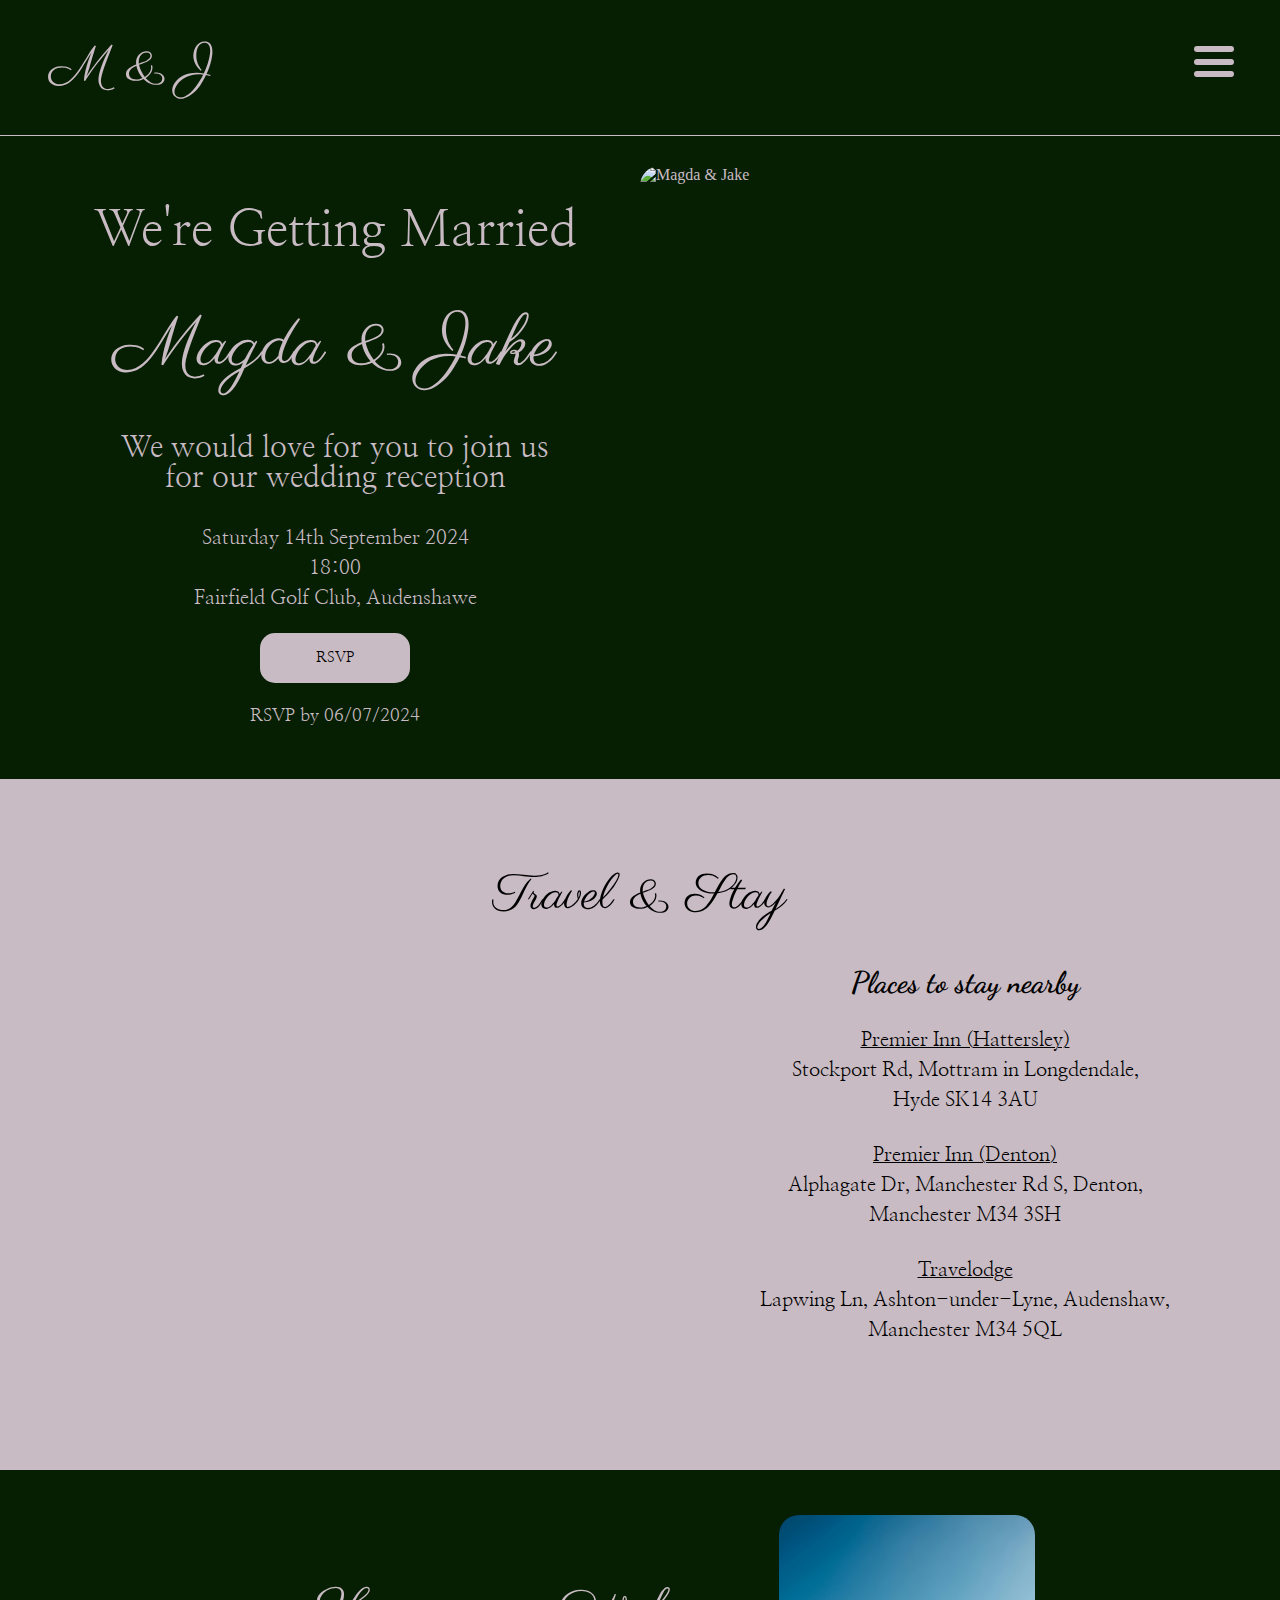
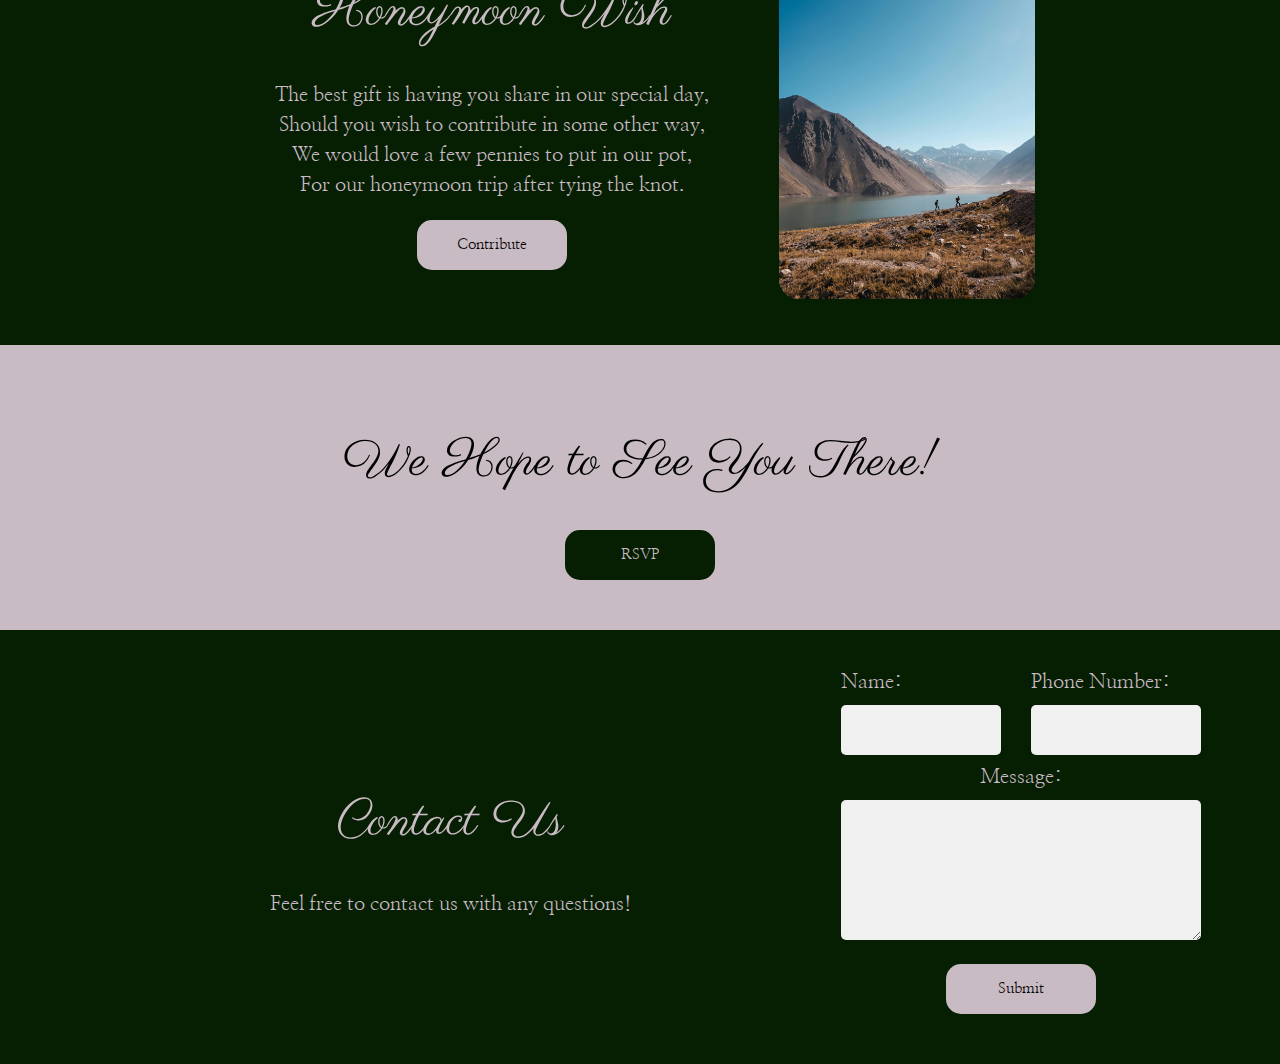
==== index.html @ acaf3f3f "Wedding  Reception" ====
<!DOCTYPE html>
<html lang="en">
<head>
    <meta charset="UTF-8">
    <meta name="viewport" content="width=device-width, initial-scale=1.0">
    <link rel="stylesheet" href="style.css">
    <link rel="preconnect" href="https://fonts.googleapis.com">
    <link rel="preconnect" href="https://fonts.gstatic.com" crossorigin>
    <link href="https://fonts.googleapis.com/css2?family=Cinzel:wght@400..900&family=Dancing+Script:wght@400..700&family=Namdhinggo:wght@400;500;600;700;800&family=Nanum+Myeongjo&family=Parisienne&family=Satisfy&display=swap" rel="stylesheet">
    <title>M&J Evening Invitation</title>
    <link rel="icon" type="image/x-icon" href="./photo/favicon.PNG">
</head>
<body>
    <header>
        <h1>M & J</h1>
        
        <div class="menu" id="menu">
            <ul>
                <li> 
                    <a href="./rsvp.html">RSVP</a>
                </li>
                <!--
                <li>
                    <a href="#OnTheDay">On The Day</a>
                </li>
                --->
                <li>
                    <a href="#travel">Travel & Stay</a>
                </li>
                <li>
                    <a href="#honeymoon">Honeymoon</a>
                </li>
            </ul>
        </div>

        <nav>
            <div class="hamburger" id="hamburger">
                <span></span>
                <span></span>
                <span></span>
            </div> 
        </nav>

           
        
            
            
        
        
    </header>
    <main>

        <section class="intro" id="intro">
            <div>
                <h1>We're Getting Married</h1>
                <p class="name">Magda & Jake </p> 
                <p class="join_us">We would love for you to join us
                     <br> for our wedding reception</p>
                <p class="date">Saturday 14th September 2024<br>
                    18:00 <br>
                    Fairfield Golf Club, Audenshawe</p>
                <a class="btn" href="rsvp.html">
                    <button type="button">RSVP</button>
                </a>
                <p class="rsvp-date">RSVP by 06/07/2024</p>
            </div>
            <img src="photo/20231111_145725 (1).jpg" alt="Magda & Jake" />
        </section>
<!--
        <section class="OnTheDay" id="OnTheDay">
            
            <img src="./photo/Original Banner2 flip.png" alt="magda" class="left">
            
            <div class="schedule">

                <h1>
                    Celebrating Our Love<br>
                    With Those We Love
                </h1>

                <ul>
                    
                    <li>
                        <h2>12:00 - Arrival</h2>
                        <p>The doors will open and you can start to arrive.</p>
                    </li>
                    <li>
                        <h2>12:45 - Please be Seated</h2>
                        <p>Please be seated by this time.</p>
                    </li>
                    <li>
                        <h2>13:00 - Ceremony</h2>
                        <p>The ceremony will begin.</p>
                    </li>
                    <br>
                    <li>
                        <p class="updates">This will be further updated close to the time.</p>
                    </li>
                    
                    <li>
                        <h2>13:30 - Cocktail Hour</h2>
                        <p>place Holder</p>
                    </li>
                    <li>
                        <h2>15:00 - Meal</h2>
                        <p>place Holder</p>
                    </li>
                    
                    <li>
                        <h2>18:00 - Reception</h2>
                        <p>Join us for our wedding reception</p>
                    </li>
                    
                </ul>
            </div>

            <img src="./photo/Original Banner2.png" alt="magda" class="right">
            
        </section>
        

        <section class="photo">
            <img class="one" src="photo/129648596_707522679951409_1939949021988917792_n.jpg">
            <img class="two" src="photo/IMG-20220911-WA0056.jpg">
            <img class="three" src="photo/20230211_144955.jpg">
            <img class="four" src="photo/116706539_978535975909165_1434733152559984177_n.jpg">
            <img class="five" src="photo/20230302_145817.jpg">
        </section>
        -->

        <section class="travel" id="travel">
            <h1>Travel & Stay</h1>

            <div class="map">
            <iframe src="https://www.google.com/maps/embed?pb=!1m18!1m12!1m3!1d2374.948780805473!2d-2.1449234229262384!3d53.46937546551049!2m3!1f0!2f0!3f0!3m2!1i1024!2i768!4f13.1!3m3!1m2!1s0x487bb696ee8b7b63%3A0x19114eab54283dfc!2sFairfield%20Golf%20club!5e0!3m2!1sen!2suk!4v1705870264368!5m2!1sen!2suk" width="600px" height="450px" style="border:0;" allowfullscreen="" loading="lazy" referrerpolicy="no-referrer-when-downgrade"></iframe>
            </div>

            <div class="stay">
                <h2>Places to stay nearby</h2>

                <p class="hotel">Premier Inn (Hattersley)</p>
                <p> 
                    Stockport Rd, Mottram in Longdendale, 
                    <br>Hyde SK14 3AU
                </p>

                <p class="hotel">Premier Inn (Denton)</p>
                <p>
                    Alphagate Dr, Manchester Rd S, Denton, 
                    <br>Manchester M34 3SH
                </p>

                <p class="hotel">Travelodge</p>
                <p>
                    Lapwing Ln, Ashton-under-Lyne, Audenshaw, 
                    <br>Manchester M34 5QL
                </p>
            </div>
        </section>

        <section class="honeymoon" id="honeymoon">
            <div>
                <h1>Honeymoon Wish</h1>
                <p>
                    The best gift is having you share in our special day,<br>

                    Should you wish to contribute in some other way,<br>
                    
                    We would love a few pennies to put in our pot,<br>
                    
                    For our honeymoon trip after tying the knot.
                </p>
                <a class="btn" href="https://prezola.com/wishlists/10293118" target="_blank">
                    <button >Contribute</button>
                </a>
            </div>

            <img src="photo/honeymoon.jpg">
        </section>

        <section class="rsvp" id="rsvp">
            <h1>We Hope to See You There!</h1>
            <a class="rsvp-btn" href="rsvp.html">
                <button type="button">RSVP</button>
            </a>
        </section>

        
       

    </main>
    <footer>
        <div class="ms-questions">
            <h1>Contact Us</h1>
            <p>
                Feel free to contact us with any questions!
            </p>
            
        </div>
        <div class="contact">
            <form id="msForm">
                <div class="name-email">

                    <div>
                        <label>Name: </label>
                        <br>
                        <input class="footerInput" type="text" id="name" name="Name" required>
                    </div>
                    
                    <div>
                        <label>Phone Number: </label>
                        <br>
                        <input class="footerInput" type="tel" id="phone-no" name="Phone Number" required>
                    </div>
                    
                </div>
                
                <div class="message">
                    <label>Message: </label>
                    <br>
                    <textarea id="questions" name="Questions" required></textarea>
                </div>

                <div class="footer-submit">
                    <input class="submit" type="submit" value="Submit" id="submit" />
                </div>

            </form>
        </div>
        
    </footer>

    <script src="./main.js"></script>

    <script>
        const form = document.querySelector("#msForm");
    const submitButton = document.querySelector("#submit");
    const scriptURL = 'https://script.google.com/macros/s/AKfycbz9Xsz0XbLiVTZQ4O8AxRZ_pymUg_i3AGpv83C7JuIaYPchqebOAFpnmpMdYKfyYKqbXg/exec';
    form.addEventListener('submit', e => {
        submitButton.disabled = true;
        e.preventDefault();
        let requestBody = new FormData(form);
        fetch(scriptURL, { method: 'POST', body: requestBody })
            .then(response => response.text())  
            .then(data => {
                alert('Success!', data);
                submitButton.disabled = false;
            })
            .catch(error => {
                alert('Error!', error.message);
                submitButton.disabled = false;
            });
    });
    </script>

</body>
</html>
---- style.css ----
html {
    background-color: #061F03;
    color: #c9bbc3;
}

body {
    flex-direction: column;
    margin: 0;
}

h1 {
    font-size: 50px;
    font-family:  "Parisienne", cursive;
    font-weight: 400;
    font-style: normal;
}


h2 {
    font-size: 25px;
    font-family: "Dancing Script", cursive;
    font-optical-sizing: auto;   
    font-style: normal;
}

p, label {
    font-size: 20px;
    font-family: "Nanum Myeongjo", serif;
    font-weight: 400;
    font-style: normal;
}

p {
    line-height: 30px;
}

/* ~~~~~~ Button ~~~~~~ */

.btn button, .submit:link {
    background-color: #c9bbc3;
    color: black;
    font-size: 15px;
    padding: 10px 30px;
    border-radius: 15px;
    border: none;
    width: 150px;
    height: 50px;
    font-family: "Nanum Myeongjo", serif;
    font-weight: 400;
    font-style: normal;
    
}

.btn button:hover, .submit:hover {
    padding: 13px 33px;
    font-size: 18px;
    border:1px solid #c9bbc3;
    background-color: #061F03;
    color: #c9bbc3;
    font-weight: bold;
}

.submit {
    font-family: "Nanum Myeongjo", serif;
    font-weight: 400;
    font-style: normal;
    font-size: 15px;
}

.btn button:active, .submit:active {
    font-size: 15px;
    border: 2px solid #c9bbc3;
}

.rsvp-btn button {
    background-color: #061F03;
    color: #c9bbc3;
    font-size: 15px;
    padding: 10px 30px;
    border-radius: 15px;
    border: none;
    width: 150px;
    height: 50px;
    font-family: "Nanum Myeongjo", serif;
    font-weight: 400;
    font-style: normal;
}

.rsvp-btn button:hover {
    padding: 13px 33px;
    font-size: 18px;
    border:1px solid #061F03;
    background-color: #c9bbc3;
    color: #061F03;
    font-weight: bold;
}

.rsvp-btn button:active {
    font-size: 15px;
    border: 2px solid #061F03;
}


.sub {
    text-align: center;
    font-size: 15px;
    font-family: "Nanum Myeongjo", serif;
    font-weight: 400;
    font-style: normal;
}

.submit {
    background-color: #c9bbc3;
    border-radius: 15px;
   
}


/* ~~~~~~ nav bar ~~~~~~*/

header {
    display: flex;
    justify-content: space-between;
    align-items: baseline;
    border-bottom: 1px solid #c9bbc3;
    
    
}

header h1 {
   text-align: left; 
   padding-left: 50px;
   font-family:  "Parisienne", cursive;
   font-weight: 400;
   font-style: normal;
   
}

.menu {
    background-color: #c9bbc3;
    border: 1px solid #061F03;
    height: 100%;
    width: 100%;
    max-width: 350px;
    position: fixed;
    top: 0;
    right: -450px;
    display: flex;
    flex-direction: column;
    justify-content: center;
    align-items: center;
    text-align: center;
    transition: 0.3s;
}

.menu a {
    text-decoration: none;
    color: #061F03;
    line-height: 50px;
    font-size: 20px;
}

.menu a:hover{
    font-size: 30px;
}

.menu a:active{
    font-size: 30px;
    color: #16700c;
}

.menu.active {
    right: 0;
}

nav {
    padding: 1rem;
    display: flex;
    background-color: #061F03;
}

.hamburger {
    height: 50px;
    width: 40px;
    position: relative;
    margin-right: 30px;
}

.hamburger span {
    height: 6px;
    width: 100%;
    background-color: #c9bbc3;
    border-radius: 25px;
    position: absolute;
    top: 50%;
    left: 50%;
    transform: translate(-50%, -50%);
    transition: 0.3s;
    margin-top: 7px;
}

.hamburger span:nth-child(1) {
    top: 25%;
}

.hamburger span:nth-child(3) {
    top: 75%;
}

.hamburger.active span:nth-child(1) {
    top: 50%;
    transform: translate(-50%, -50%) rotate(45deg);
    background-color: #061F03;
}

.hamburger.active span:nth-child(2) {
    opacity: 0;
}

.hamburger.active span:nth-child(3) {
    top: 50%;
    transform: translate(-50%, -50%) rotate(-45deg);
    background-color: #061F03;
}

@media only screen and (max-width: 700px){
    header h1{
        font-size: 30px;
    }
}

/* ~~~~~~ Intro ~~~~~~ */

.intro {
    display: flex;
    justify-content: flex-start;
    flex-direction: row;
    flex-wrap: wrap;
    margin: auto;
    padding: 30px;   
}

.intro div{
    margin: auto;
    align-items: center;
    font-family: "Namdhinggo", serif;
    font-weight: 400;
    font-style: normal;
}

.intro h1 {
    text-align: center;
    font-family: "Nanum Myeongjo", serif;
    font-weight: 400;
    font-style: normal;
}

.name {
    font-size: 70px;
    text-align: center;
    font-family:  "Parisienne", cursive;
    font-weight: 400;
    font-style: normal;
}

.intro .join_us {
    text-align: center;
    font-size: 30px;
}

.intro .date {
    text-align: center;
    font-size: 20px;
}

.intro button {
    margin: 0 auto;
    display: block;
    
}

.intro a {
    text-decoration: none;
}

.intro .rsvp-date {
    text-align: center;
    font-family: "Nanum Myeongjo", serif;
    font-weight: 400;
    font-style: normal;
    font-size: 18px;
}

.intro img {
    width: 50%;
    float: right;
    border-radius: 20px;
}

@media only screen and (max-width: 1100px) {
    .intro h1 {
        font-size: 25px;
    }

    .name {
        font-size: 40px;
    }

    .intro button {
        margin: 0 auto;
        display: block;
    }

    .intro img {
        margin-top: 30px ;
        width: 100%;
        height: auto;
        text-align: center;
        align-items: center;
    }
}

/* ~~~~~~ On the day ~~~~~~*/



.OnTheDay {
    background-color:#c9bbc3; 
    color: black;
    justify-content: center;
    display: flex;  
    flex-direction: row;
    flex-wrap: wrap;
    padding: 30px;
}

.schedule{
    padding: 30px;
    text-align: center;
    
}

.OnTheDay img{
    text-align: center;
    width: 5%;
    height: auto;
    Margin: 0px 40px;
}


.schedule ul{
    list-style-type: none;
}

.updates {
    font-style: italic;
    text-decoration: underline 1px;
}

@media only screen and (max-width: 1100px) {
    .OnTheDay {
        justify-content: center;
    }

    .OnTheDay h1 {
        font-size: 30px;
        text-align: center; 
    }

    .schedule h2 {
        font-size: 20px;
    }

    .schedule {
        width: 300px;
    }
    
    .OnTheDay img {
        width: 5%;
        
    }
}

@media only screen and (max-width: 800px) {
    .OnTheDay {
        justify-content: center;
    }

    .schedule ul{
        padding: 0px;
        
    }

    .OnTheDay img{
        display: none;
    }
}

/* ~~~~~~ Photos ~~~~~~*/
.photo {
    justify-content: space-around;
    display: flex;
    flex-direction: row;
}

.photo img {
    width: 19%;
    margin: 10px 0px;
    border-radius: 10px;
}

@media only screen and (max-width: 700px){
    img.one, img.four {
        display: none;
    }

    .photo img {
        width: 30%;
    }
}

/* ~~~~~~ Travel & Stay ~~~~~~*/

.travel {
    justify-content: center;
    display: flex;
    flex-direction: row;
    flex-wrap: wrap;
    background-color: #c9bbc3;
    color: black;
    padding: 50px 50px 100px 50px;
    text-align: center;
}

.travel h1 {
    width: 100%;
}

.travel h2 {
    font-size: 30px;
    align-items: center;
    margin: 0px 0px 25px 0px;
}

.travel p {
    margin: 0px 0px 25px 0px;
}

p.hotel {
    text-decoration: underline 1px;
    margin: 20px 0px 0px 0px;
}

.travel iframe {
    height: 100%;
    margin-right: 50px;
    border-radius: 20px;
}

@media only screen and (max-width: 700px) {
    .travel h1{
        font-size: 30px;
    }
    
    .travel iframe {
        width: 250px;
        height: 250px;
        margin: 0 auto;
        display: block;
        padding-bottom: 20px;
    }
}

/* ~~~~~~ Honeymoon ~~~~~~*/

.honeymoon {
    justify-content: center;
    display: flex;
    flex-direction: row;
    flex-wrap: wrap;
    align-items: center;
    padding: 25px 0px;
}

.honeymoon div{ 
    text-align: center;
    margin: 50px;
}

.honeymoon img {
    align-items: center;
    width:20%; 
    margin: 10px 20px;
    border-radius: 20px;
}

@media only screen and (max-width: 700px) {
    .honeymoon div {
        margin: 25px;
    }
    
    .honeymoon h1{
        font-size: 30px;
    }

    .honeymoon p {
        font-size: 16px;
    }

    .honeymoon img {
        margin: 0 auto;
        display: block;
        width: 50%;
        margin-bottom: 20px;
    }
}


/* ~~~~~~ RSVP ~~~~~~*/

.rsvp {
    background-color:#c9bbc3;
    color: black;
    padding: 50px;
    text-align: center; 
}

@media only screen and (max-width: 700px){
    .rsvp h1 {
        font-size: 30px;
    }
}

/* ~~~~~~ Footer ~~~~~~ */

 footer {
    justify-content: center;
    display: flex;
    flex-direction: row;
    flex-wrap: wrap;
    align-items: center;
    margin: 30px;
    padding: 10px;
    text-align: center;
 }

 .ms-questions {
    padding: 20px 200px;
    
 }

.name-email {
    justify-content: space-between;
    display: flex;
    flex-direction: row;
    flex-wrap: wrap;
    align-items: center; 
    text-align: left;  
}

#name, #email {
    padding: 0px 0px 0px 10px;
}

#questions {
    width: 320px;
    height: 100px;
    padding: 20px;
}

@media only screen and (max-width: 700px) {
    footer h1{
        font-size: 40px;
    }

    .ms-questions {
        padding: 0px 0px;
     }

    #footerInput{
        width: 50%;
    }

    #questions {
        width: 300px;
        
    }
}

@media only screen and (max-width: 450px) {
    .name-email {
        justify-content: center;
        display: flex;
        flex-direction: column;
        flex-wrap: wrap;
        align-items: center; 
        text-align: center;  
    }

    .name-email input {
        width: 230px;
    }
     
    #questions {
        width: 200px;
        
    }

    #footerInput{
        width: 30%;
    }

}

/* ~~~~~~~~~~~~~~~ RSVP Page ~~~~~~~~~~~~~~~ */

.rsvp-page {
    justify-content: center;
    display: flex;
    align-items: center;
}

.home {
    text-decoration: none;
    color: #c9bbc3;
    font-size: 30px;
    margin-right: 40px;
    
    font-family: "Nanum Myeongjo", serif;
    font-weight: 400;
    font-style: normal;
}

.home:hover {
    color: #c9bbc3;
    font-size: 33px;
    font-weight: 525;
}

.home:active {
    color: #c59eb4;
    font-size: 33px;
}

.rsvp-form {
    justify-content: center;
    display: flex;
    align-items: center;
    text-align: center;
}

label {
    margin: 10px;
}

input, select, textarea {
    background-color: #f0f0f0;
    color: black;
    padding: 0px 10px;
    border-radius: 5px;
    border: none;
    margin: 10px;
    width: 150px;
    height: 50px;
}

select {
    width: 75px;
}

textarea {
    padding: 10px 10px;
    
}

.input, textarea {
    width: 200px;
}

.rsvp-footer {
    border-top: 1px solid #c9bbc3;
    margin: 20px 0px 0px 0px;
    
 }

 .rsvp-footer p {
    padding-top: 10px;
    font-family: "Parisienne", cursive;
    font-weight: 400;
    font-style: normal;
    font-size: 30px;
 }

@media only screen and (max-width: 700px) {
    .rsvp-page {
        text-align: center;
    }

    .rsvp-form {
        text-align: center;
    }

    .rsvp-footer p{
        font-size: 20px;
    }
}

/* ~~~~~~~~~~~~~~~ Back To Top ~~~~~~~~~~~~~~~ */
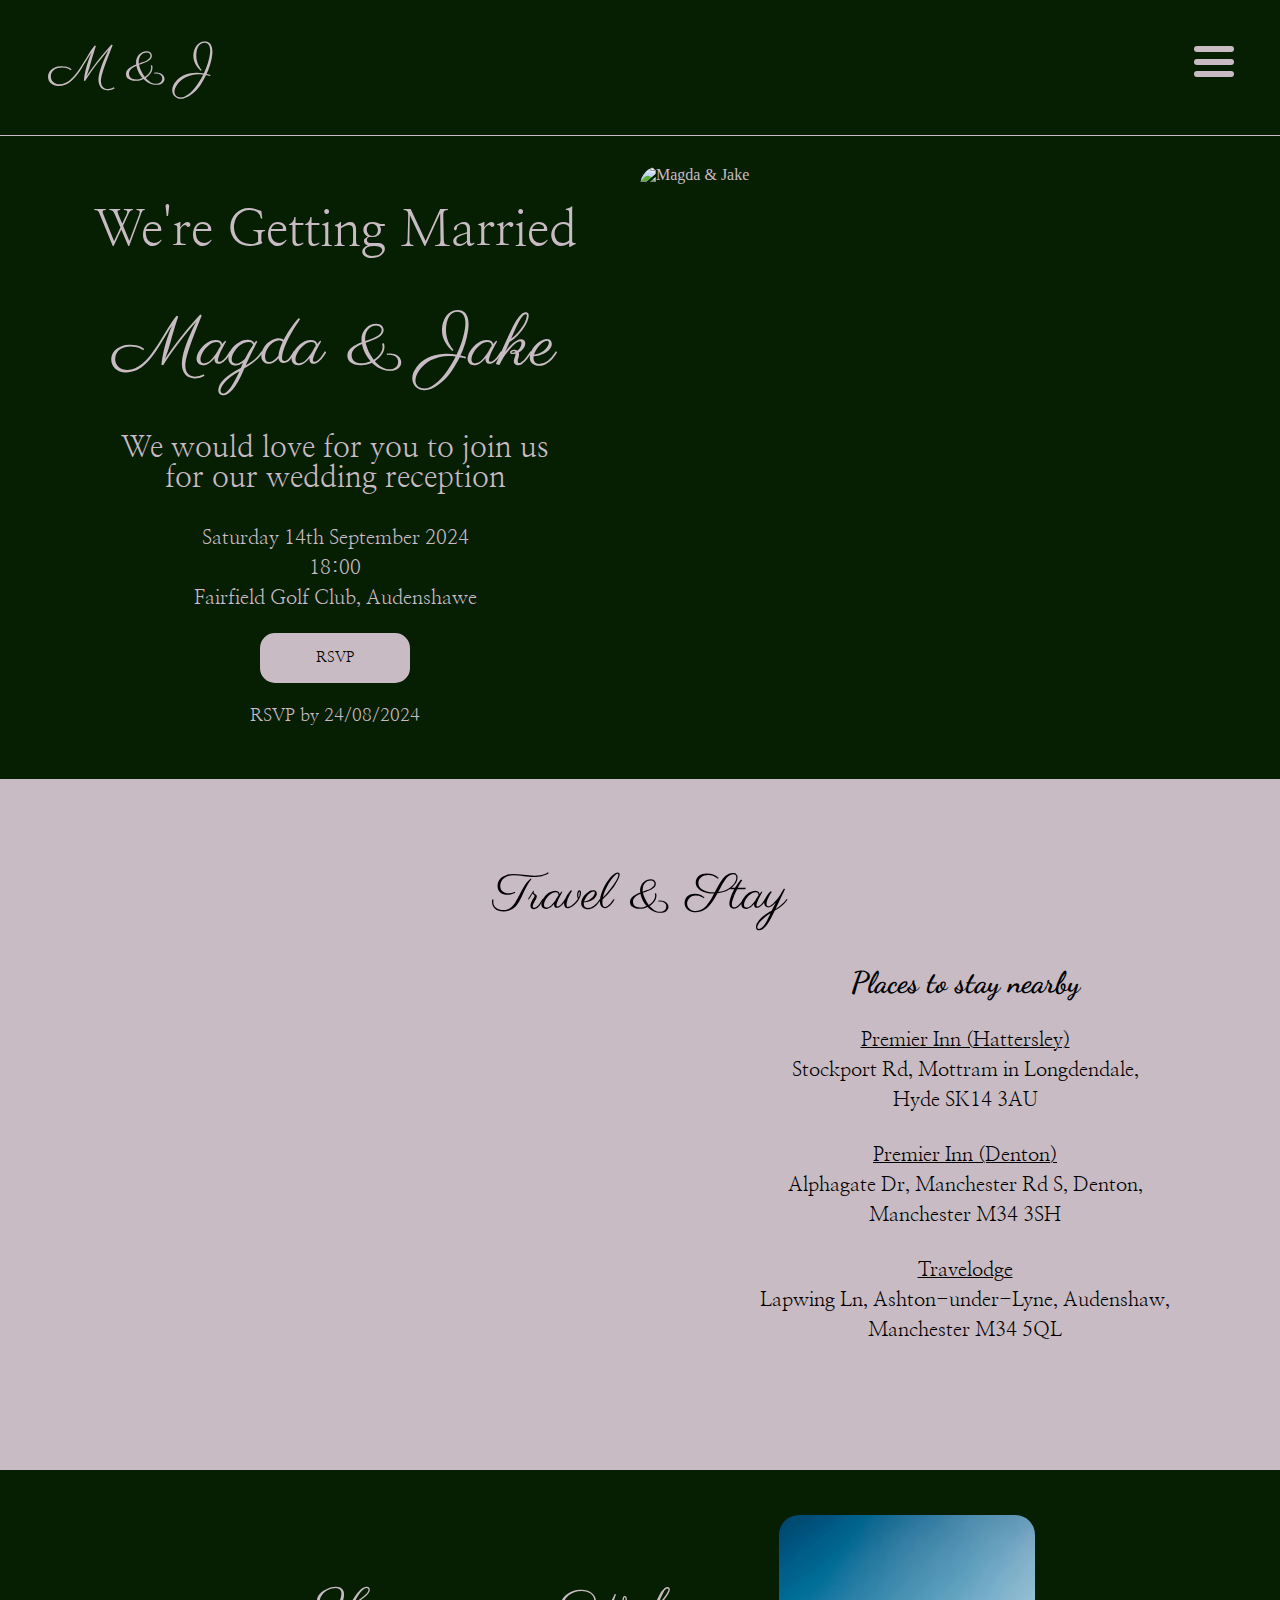
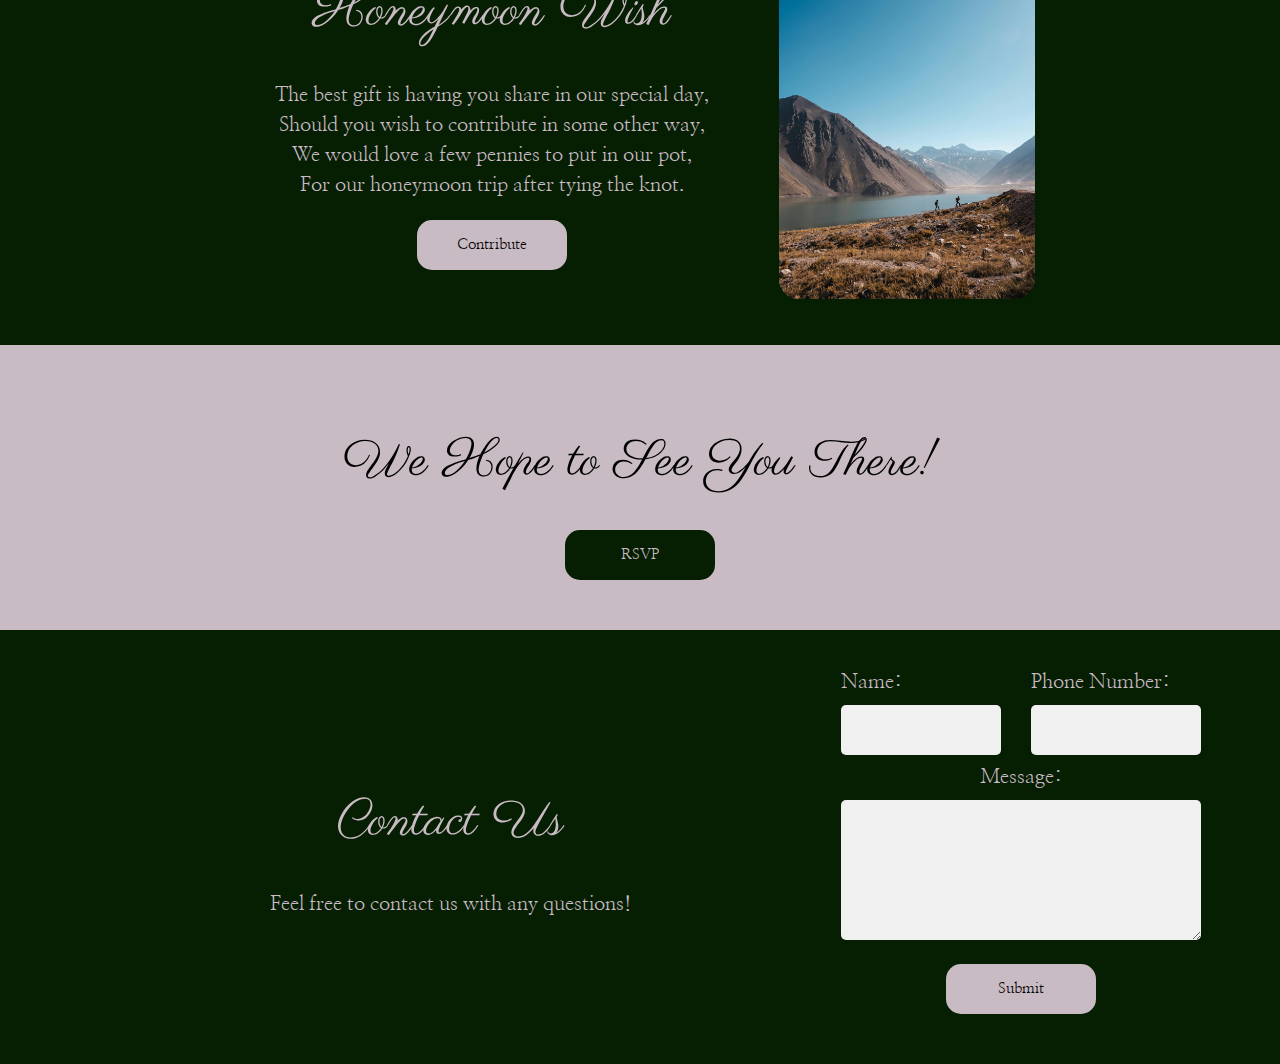
==== commit ab9b8fef: "text change" ====
--- a/index.html
+++ b/index.html
@@ -47,7 +47,7 @@
             
         
         
-    </header>
+    </header> 
     <main>
 
         <section class="intro" id="intro">
@@ -62,7 +62,7 @@
                 <a class="btn" href="rsvp.html">
                     <button type="button">RSVP</button>
                 </a>
-                <p class="rsvp-date">RSVP by 06/07/2024</p>
+                <p class="rsvp-date">RSVP by 24/08/2024</p>
             </div>
             <img src="photo/20231111_145725 (1).jpg" alt="Magda & Jake" />
         </section>
